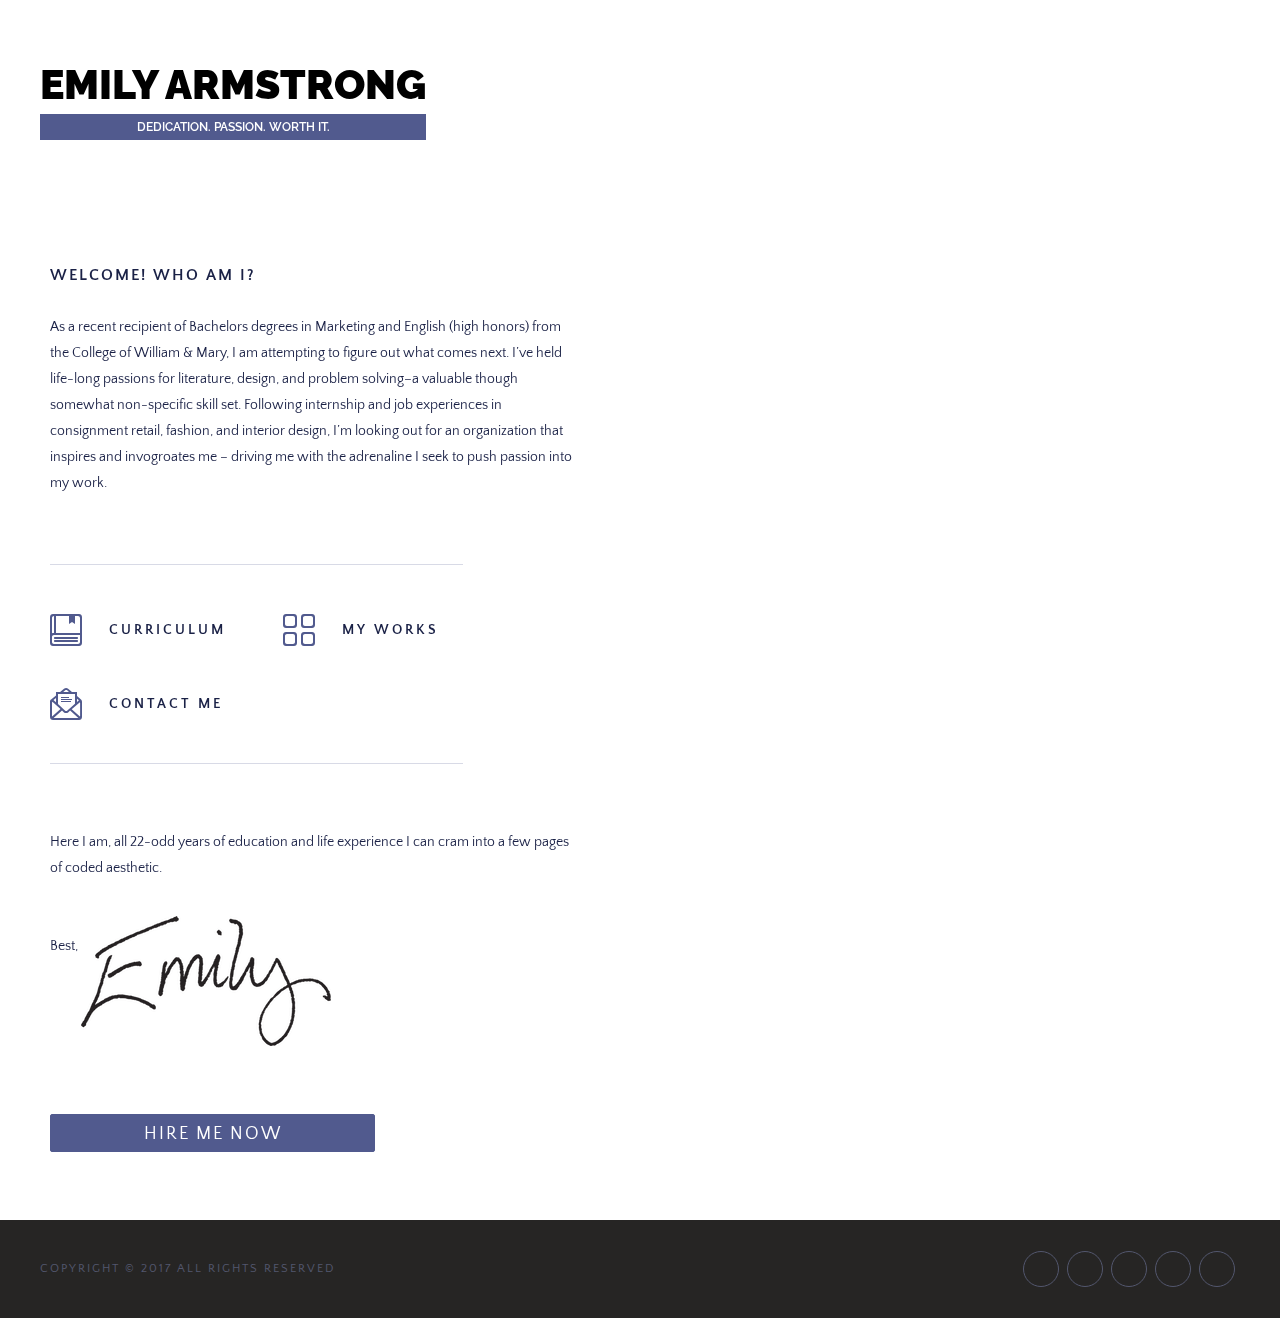
==== index.html @ fa67caee "updates" ====
<!doctype html>
<html lang="en">
<head>
  <meta charset="UTF-8">
  <meta name="viewport" content="width=device-width,initial-scale=1">
  <meta name="description" content="Your patients and your team are everywhere. With Listrunner, put everything that is happening on the ward in one place.">
  <link rel="icon" href="img/favicon.png" type="image/x-icon">
  <link rel="shortcut icon" href="img/favicon.png" type="image/x-icon">
  <link href="http://fonts.googleapis.com/css?family=Raleway:600,900" rel="stylesheet" type="text/css">
  <link href="http://fonts.googleapis.com/css?family=Lora&subset=latin,cyrillic,latin-ext" rel="stylesheet" type="text/css">
  <link href="http://fonts.googleapis.com/css?family=Quattrocento+Sans:400,400italic,700,700italic&subset=latin,latin-ext" rel="stylesheet" type="text/css">
  <link href="css/hireme-1.0.0.css" rel="stylesheet" media="screen">
  
  <title>Emily Armstrong</title>
  <script src="js/vendor/modernizr.custom.js"></script>
</head>
<body class="page-index">
  
<div class="wrapper-content">
    <div class="homepage-bg"></div>
    <header>
    <div class="container">
        <nav class="navbar navbar-default">
            <button type="button" class="navbar-toggle" data-toggle="collapse" data-target="#hireme-navigation">
                <span class="sr-only">Toggle navigation</span>
                <span class="icon-bar"></span>
                <span class="icon-bar"></span>
                <span class="icon-bar"></span>
            </button>
            <div class="collapse navbar-collapse" id="hireme-navigation">
                <ul class="nav navbar-nav">                    
                    <li class="border-nav"></li>
                    <li class="curriculum-link">
                        <a href="curriculum.html">
                            <svg version="1.1" id="Layer_1" xmlns="http://www.w3.org/2000/svg" xmlns:xlink="http://www.w3.org/1999/xlink" x="0px" y="0px" viewBox="0 0 32 32" enable-background="new 0 0 32 32" xml:space="preserve">
                                <path d="M29,0H3C1.3,0,0,1.3,0,3v26c0,1.7,1.3,3,3,3h26c1.7,0,3-1.3,3-3V3C32,1.3,30.7,0,29,0z M6,2h13v8l3-2l3,2V2
                                h3c1.1,0,2,0.9,2,2v15H6V2z M2,4c0-1.1,0.9-2,2-2v17c-0.7,0-1.4,0.1-2,0.3V4z M30,23v5c0,1-1,2-2,2c-6.1,0-24,0-24,0
                                c-1.1,0-2-0.9-2-2v-5c0-1.1,0.9-2,2-2h26C30,21,30,21.9,30,23z M27,26H5c-0.6,0-1,0.4-1,1s0.4,1,1,1h22c0.6,0,1-0.4,1-1
                                S27.6,26,27,26z M27,23H5c-0.6,0-1,0.4-1,1c0,0.6,0.4,1,1,1h22c0.6,0,1-0.4,1-1C28,23.4,27.6,23,27,23z"/>
                            </svg>
                            Curriculum
                        </a>
                    </li>
                    <li class="portfolio-link">
                        <a href="portfolio.html">
                            <svg version="1.1" id="Layer_1" xmlns="http://www.w3.org/2000/svg" xmlns:xlink="http://www.w3.org/1999/xlink" x="0px" y="0px" viewBox="0 0 32 32" enable-background="new 0 0 32 32" xml:space="preserve">
                                <g>
                                    <path fill-rule="evenodd" clip-rule="evenodd" d="M11,0H3C1.3,0,0,1.3,0,3v8c0,1.7,1.3,3,3,3h8c1.7,0,3-1.3,3-3V3
                                    C14,1.3,12.7,0,11,0z M12,10c0,1.1-0.9,2-2,2H4c-1.1,0-2-0.9-2-2V4c0-1.1,0.9-2,2-2h6c1.1,0,2,0.9,2,2V10z"/>
                                    <path fill-rule="evenodd" clip-rule="evenodd" d="M29,0h-8c-1.7,0-3,1.3-3,3v8c0,1.7,1.3,3,3,3h8c1.7,0,3-1.3,3-3V3
                                    C32,1.3,30.7,0,29,0z M30,10c0,1.1-0.9,2-2,2h-6c-1.1,0-2-0.9-2-2V4c0-1.1,0.9-2,2-2h6c1.1,0,2,0.9,2,2V10z"/>
                                    <path fill-rule="evenodd" clip-rule="evenodd" d="M29,18h-8c-1.7,0-3,1.3-3,3v8c0,1.7,1.3,3,3,3h8c1.7,0,3-1.3,3-3
                                    v-8C32,19.3,30.7,18,29,18z M30,28c0,1.1-0.9,2-2,2h-6c-1.1,0-2-0.9-2-2v-6c0-1.1,0.9-2,2-2h6c1.1,0,2,0.9,2,2V28z"/>
                                    <path fill-rule="evenodd" clip-rule="evenodd" d="M11,18H3c-1.7,0-3,1.3-3,3v8c0,1.7,1.3,3,3,3h8c1.7,0,3-1.3,3-3
                                    v-8C14,19.3,12.7,18,11,18z M12,28c0,1.1-0.9,2-2,2H4c-1.1,0-2-0.9-2-2v-6c0-1.1,0.9-2,2-2h6c1.1,0,2,0.9,2,2V28z"/>
                                </g>
                            </svg>
                            My works
                        </a>
                    </li>
                    <li class="contact-link">
                        <a href="contacts.html">
                            <svg version="1.1" id="Layer_1" xmlns="http://www.w3.org/2000/svg" xmlns:xlink="http://www.w3.org/1999/xlink" x="0px" y="0px" viewBox="0 0 32 32" enable-background="new 0 0 32 32" xml:space="preserve">
                                <path d="M19,9h-8v1h8V9z M22,11H11v1h11V11z M31,11.4C31,11.4,31,11.4,31,11.4l-4-3.4V4h-5l-3.9-3.3
                                c-1.2-0.9-2.8-0.9-4.1,0L10.1,4H6v3.4l-4.9,4.1C0.4,11.8,0,12.6,0,14v15c0,1.7,1.3,3,3,3h26c1.7,0,3-1.3,3-3V14
                                C32,12.6,31.6,11.9,31,11.4z M27,10.7l1.9,1.6L28.2,13H28c0.1,0,0.1,0,0.2,0L27,14V10.7z M15.3,2.2c0.2-0.2,0.5-0.3,0.8-0.3
                                c0.3,0,0.6,0.1,0.8,0.2L19,4h-5.8L15.3,2.2z M8,6h17v9.8l-8.2,7.1c-0.2,0.1-0.5,0.2-0.8,0.2c-0.3,0-0.5-0.1-0.8-0.3L8,16.1V6z
                                M6,9.9v4.4L3.5,12L6,9.9z M2.1,28.6C2,28.4,2,28.2,2,28V15c0-0.5,0.2-0.9,0.4-1.3l8.1,7.4L2.1,28.6z M28,30H4c-0.1,0-0.3,0-0.4,0
                                l8.4-7.5l0,0l2,1.9c1.2,1,2.9,0.9,4.1,0l2-1.8l8.3,7.4C28.3,30,28.1,30,28,30z M30,28c0,0.2,0,0.4-0.1,0.6l-8.2-7.3l8.2-7.1
                                c0.1,0.3,0.2,0.5,0.2,0.8V28z M21,13H11v1h10V13z"/>
                            </svg>
                            Contact me
                        </a>
                    </li>
                </ul>
            </div>
        </nav>
        <a href="index.html" class="logo">
            <span class="logo-name">Emily Armstrong</span>
            <div class="logo-line">
                <span>Dedication. Passion. Worth It. </span>
            </div>
        </a>
    </div>
</header>

    <div class="container" style="padding-right:140px;">
        <div class="homepage-summary">
            <h3 class="home-title">Welcome! Who Am I?</h3>
            <p>As a recent recipient of Bachelors degrees in Marketing and English (high honors) from the College of William & Mary, I am attempting to figure out what comes next. I’ve held life-long passions for literature, design, and problem solving–a valuable though somewhat non-specific skill set. Following internship and job experiences in consignment retail, fashion, and interior design, I’m looking out for an organization that inspires and invogroates me – driving me with the adrenaline I seek to push passion into my work.</p>
            <ul class="homepage-nav">
                <li>
                    <a href="curriculum.html">
                        <svg version="1.1" id="Layer_1" xmlns="http://www.w3.org/2000/svg" xmlns:xlink="http://www.w3.org/1999/xlink" x="0px" y="0px" viewBox="0 0 32 32" enable-background="new 0 0 32 32" xml:space="preserve">
                            <path d="M29,0H3C1.3,0,0,1.3,0,3v26c0,1.7,1.3,3,3,3h26c1.7,0,3-1.3,3-3V3C32,1.3,30.7,0,29,0z M6,2h13v8l3-2l3,2V2
                            h3c1.1,0,2,0.9,2,2v15H6V2z M2,4c0-1.1,0.9-2,2-2v17c-0.7,0-1.4,0.1-2,0.3V4z M30,23v5c0,1-1,2-2,2c-6.1,0-24,0-24,0
                            c-1.1,0-2-0.9-2-2v-5c0-1.1,0.9-2,2-2h26C30,21,30,21.9,30,23z M27,26H5c-0.6,0-1,0.4-1,1s0.4,1,1,1h22c0.6,0,1-0.4,1-1
                            S27.6,26,27,26z M27,23H5c-0.6,0-1,0.4-1,1c0,0.6,0.4,1,1,1h22c0.6,0,1-0.4,1-1C28,23.4,27.6,23,27,23z"/>
                        </svg>
                        Curriculum
                    </a>
                </li>
                <li>
                    <a href="portfolio.html">
                        <svg version="1.1" id="Layer_1" xmlns="http://www.w3.org/2000/svg" xmlns:xlink="http://www.w3.org/1999/xlink" x="0px" y="0px" viewBox="0 0 32 32" enable-background="new 0 0 32 32" xml:space="preserve">
                            <g>
                                <path fill-rule="evenodd" clip-rule="evenodd" d="M11,0H3C1.3,0,0,1.3,0,3v8c0,1.7,1.3,3,3,3h8c1.7,0,3-1.3,3-3V3
                                C14,1.3,12.7,0,11,0z M12,10c0,1.1-0.9,2-2,2H4c-1.1,0-2-0.9-2-2V4c0-1.1,0.9-2,2-2h6c1.1,0,2,0.9,2,2V10z"/>
                                <path fill-rule="evenodd" clip-rule="evenodd" d="M29,0h-8c-1.7,0-3,1.3-3,3v8c0,1.7,1.3,3,3,3h8c1.7,0,3-1.3,3-3V3
                                C32,1.3,30.7,0,29,0z M30,10c0,1.1-0.9,2-2,2h-6c-1.1,0-2-0.9-2-2V4c0-1.1,0.9-2,2-2h6c1.1,0,2,0.9,2,2V10z"/>
                                <path fill-rule="evenodd" clip-rule="evenodd" d="M29,18h-8c-1.7,0-3,1.3-3,3v8c0,1.7,1.3,3,3,3h8c1.7,0,3-1.3,3-3
                                v-8C32,19.3,30.7,18,29,18z M30,28c0,1.1-0.9,2-2,2h-6c-1.1,0-2-0.9-2-2v-6c0-1.1,0.9-2,2-2h6c1.1,0,2,0.9,2,2V28z"/>
                                <path fill-rule="evenodd" clip-rule="evenodd" d="M11,18H3c-1.7,0-3,1.3-3,3v8c0,1.7,1.3,3,3,3h8c1.7,0,3-1.3,3-3
                                v-8C14,19.3,12.7,18,11,18z M12,28c0,1.1-0.9,2-2,2H4c-1.1,0-2-0.9-2-2v-6c0-1.1,0.9-2,2-2h6c1.1,0,2,0.9,2,2V28z"/>
                            </g>
                        </svg>
                        My works
                    </a>
                </li>
                <li>
                    <a href="contacts.html">
                        <svg version="1.1" id="Layer_1" xmlns="http://www.w3.org/2000/svg" xmlns:xlink="http://www.w3.org/1999/xlink" x="0px" y="0px" viewBox="0 0 32 32" enable-background="new 0 0 32 32" xml:space="preserve">
                            <path d="M19,9h-8v1h8V9z M22,11H11v1h11V11z M31,11.4C31,11.4,31,11.4,31,11.4l-4-3.4V4h-5l-3.9-3.3
                            c-1.2-0.9-2.8-0.9-4.1,0L10.1,4H6v3.4l-4.9,4.1C0.4,11.8,0,12.6,0,14v15c0,1.7,1.3,3,3,3h26c1.7,0,3-1.3,3-3V14
                            C32,12.6,31.6,11.9,31,11.4z M27,10.7l1.9,1.6L28.2,13H28c0.1,0,0.1,0,0.2,0L27,14V10.7z M15.3,2.2c0.2-0.2,0.5-0.3,0.8-0.3
                            c0.3,0,0.6,0.1,0.8,0.2L19,4h-5.8L15.3,2.2z M8,6h17v9.8l-8.2,7.1c-0.2,0.1-0.5,0.2-0.8,0.2c-0.3,0-0.5-0.1-0.8-0.3L8,16.1V6z
                            M6,9.9v4.4L3.5,12L6,9.9z M2.1,28.6C2,28.4,2,28.2,2,28V15c0-0.5,0.2-0.9,0.4-1.3l8.1,7.4L2.1,28.6z M28,30H4c-0.1,0-0.3,0-0.4,0
                            l8.4-7.5l0,0l2,1.9c1.2,1,2.9,0.9,4.1,0l2-1.8l8.3,7.4C28.3,30,28.1,30,28,30z M30,28c0,0.2,0,0.4-0.1,0.6l-8.2-7.3l8.2-7.1
                            c0.1,0.3,0.2,0.5,0.2,0.8V28z M21,13H11v1h10V13z"/>
                        </svg>
                        Contact me
                    </a>
                </li>
                <li class="clearfix"></li>
            </ul>
            <p class="mb-52">Here I am, all 22-odd years of education and life experience I can cram into a few pages of coded aesthetic.</p>
            <p>Best, <img src="img/emily-sig.png" alt="sign" class="homepage-signature"></p>
            <p>
                <a href="contacts.html" class="button">Hire Me Now</a>
            </p>
        </div>
    </div>
</div>
<footer>
  <div class="container">
    <p class="footer-copyright">Copyright &copy; 2017 All rights reserved</p>
    <div class="footer-social-links">
      <a href="#"><span class="icon-facebook"></span></a>
      <a href="#"><span class="icon-twitter"></span></a>
      <a href="#"><span class="icon-vimeo"></span></a>
      <a href=""><span class="icon-youtube"></span></a>
      <a href="#"><span class="icon-behance"></span></a>
    </div>
  </div>
</footer>


  <script src="js/hireme-1.0.0.js"></script>
  
</body>
</html>
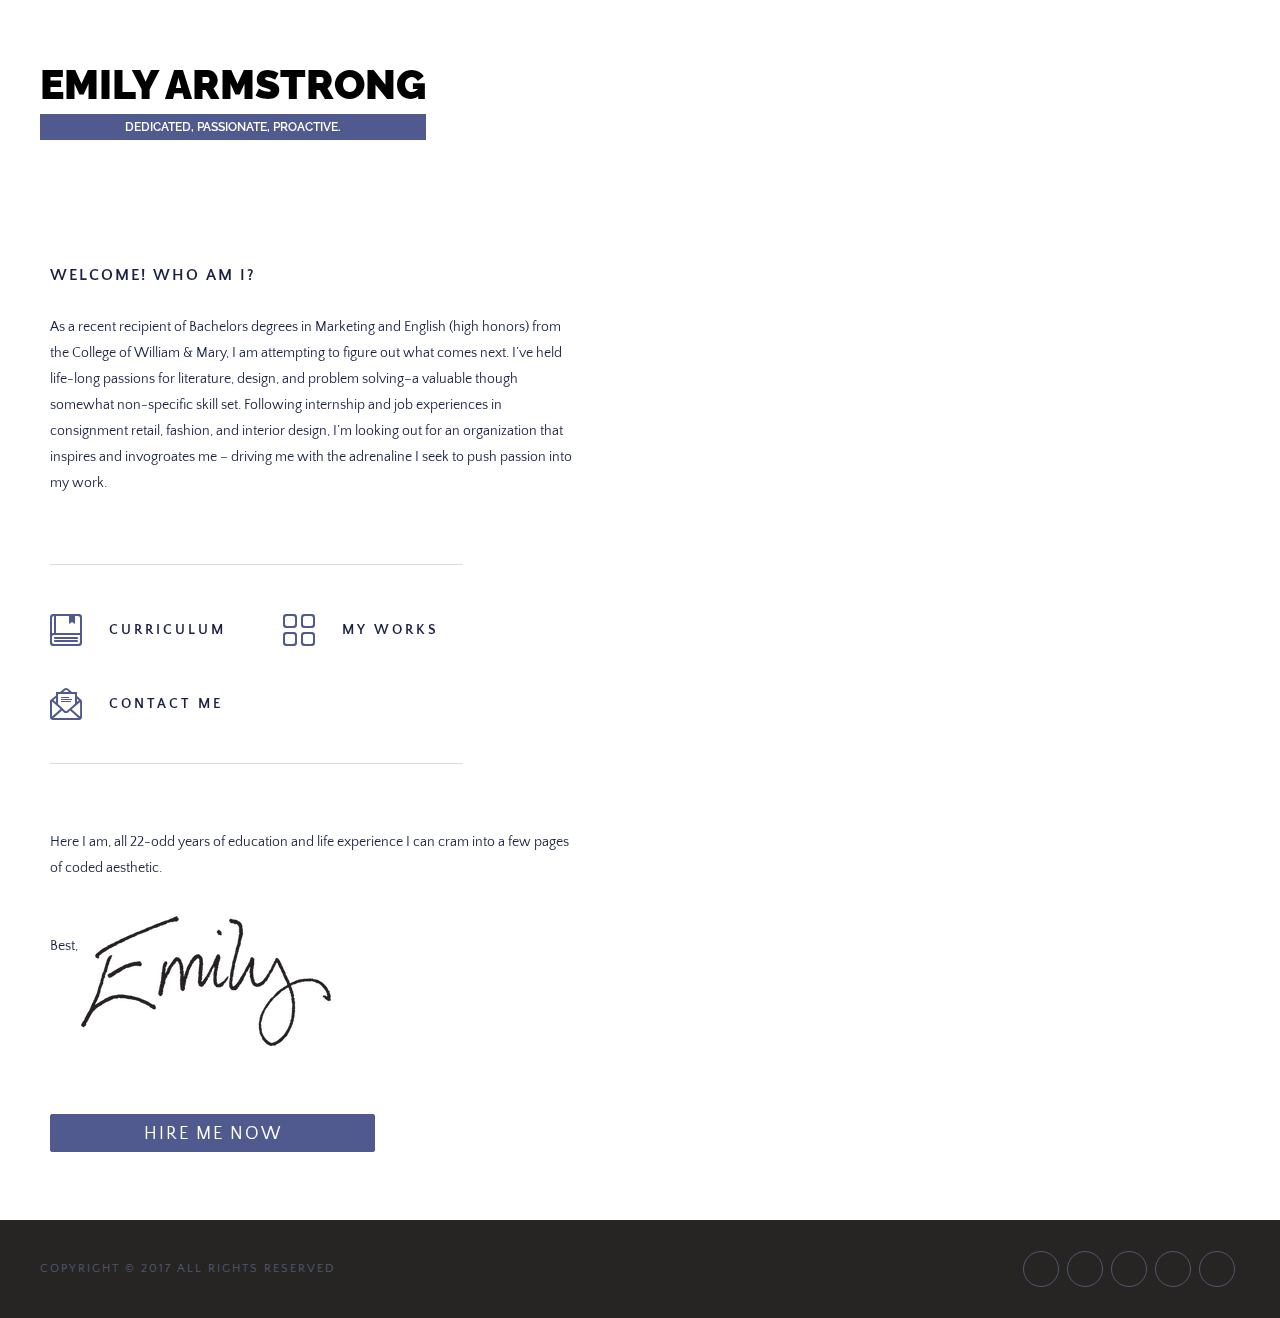
==== commit faf7b4b5: "banner change" ====
--- a/index.html
+++ b/index.html
@@ -78,7 +78,7 @@
         <a href="index.html" class="logo">
             <span class="logo-name">Emily Armstrong</span>
             <div class="logo-line">
-                <span>Dedication. Passion. Worth It. </span>
+                <span>Dedicated, Passionate, Proactive. </span>
             </div>
         </a>
     </div>
